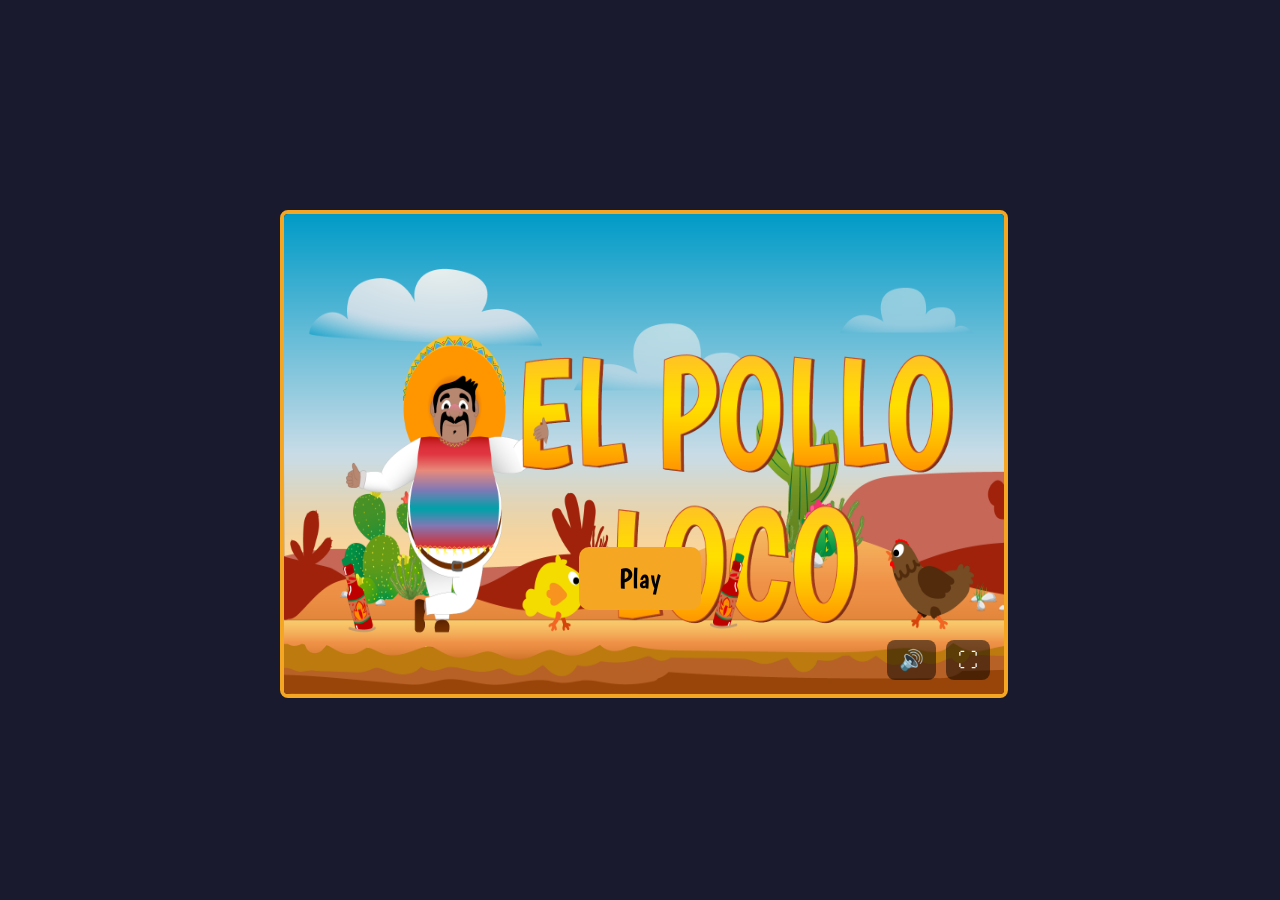
==== index.html @ 11fd4aa0 "feat: add screens, status bars, fullscreen and mobile controls" ====
<!doctype html>
<html lang="de">
    <head>
        <meta charset="UTF-8" />
        <meta name="viewport" content="width=device-width, initial-scale=1.0" />
        <title>El Pollo Loco</title>
        <link rel="icon" href="./assets/icons/Huhn.svg" />
        <link rel="stylesheet" href="css/style.css" />
        <script type="module" src="js/game.js" defer></script>
    </head>
    <body>
        <div id="game-container">
            <canvas id="canvas"></canvas>
            <div id="start-screen">
                <button id="start-button">Play</button>
            </div>
            <div id="ui-buttons">
                <button id="mute-button">🔊</button>
                <button id="fullscreen-button">⛶</button>
            </div>
            <div id="mobile-controls">
                <button id="btn-left">◀</button>
                <button id="btn-jump">▲</button>
                <button id="btn-right">▶</button>
                <button id="btn-throw">🍶</button>
            </div>

            <div id="rotate-screen">
                <p>🔄 Please rotate your device to play!</p>
            </div>
        </div>
    </body>
</html>
---- css/style.css ----
@font-face {
    font-family: "Boogaloo";
    src: url("../assets/fonts/Boogaloo-Regular.ttf") format("truetype");
    font-weight: normal;
    font-style: normal;
}
* {
    margin: 0;
    padding: 0;
    box-sizing: border-box;
    scroll-behavior: smooth;
    text-decoration: none;
    position: relative;
    list-style: none;
    font-size: inherit;
    color: inherit;
    font-family: inherit;
    background: initial;
    border: initial;
}

body {
    background-color: #1a1a2e;
    display: flex;
    justify-content: center;
    align-items: center;
    height: 100vh;
}

canvas {
    border: 4px solid #f5a623;
    border-radius: 8px;
}
#start-screen {
    position: absolute;
    top: 0;
    left: 0;
    width: 100%;
    height: 100%;
    display: flex;
    justify-content: center;
    align-items: flex-end;
    padding-bottom: 80px;
}

#start-button {
    padding: 15px 40px;
    font-family: "Boogaloo", sans-serif;
    font-size: 28px;
    background-color: #f5a623;
    border-radius: 10px;
    cursor: pointer;
}
#game-container {
    position: relative;
    width: 720px;
    height: 480px;
}

#start-screen {
    position: absolute;
    top: 0;
    left: 0;
    width: 100%;
    height: 100%;
    display: flex;
    justify-content: center;
    align-items: flex-end;
    padding-bottom: 80px;
}

#ui-buttons {
    position: absolute;
    bottom: 10px;
    right: 10px;
    display: flex;
    gap: 10px;
}

#mute-button,
#fullscreen-button {
    padding: 8px 12px;
    font-size: 20px;
    cursor: pointer;
    background-color: rgba(0, 0, 0, 0.5);
    color: white;
    border-radius: 8px;
}
#game-container:-webkit-full-screen {
    width: 100vw;
    height: 100vh;
    display: flex;
    justify-content: center;
    align-items: center;
    background-color: black;
}

#game-container:fullscreen {
    width: 100vw;
    height: 100vh;
    display: flex;
    justify-content: center;
    align-items: center;
    background-color: black;
}
#game-container:fullscreen canvas,
#game-container:-webkit-full-screen canvas {
    width: 100vw;
    height: 100vh;
    object-fit: fill;
}
#mobile-controls {
    display: none;
    position: absolute;
    bottom: 20px;
    width: 100%;
    justify-content: space-between;
    padding: 0 20px;
}

#rotate-screen {
    display: none;
    position: fixed;
    top: 0;
    left: 0;
    width: 100%;
    height: 100%;
    background-color: black;
    color: white;
    justify-content: center;
    align-items: center;
    font-size: 28px;
    z-index: 999;
}

@media (max-width: 768px) and (orientation: landscape) {
    #mobile-controls {
        display: flex;
    }
}

@media (max-width: 768px) and (orientation: portrait) {
    #rotate-screen {
        display: flex;
    }
}

#mobile-controls button {
    padding: 15px 25px;
    font-size: 24px;
    cursor: pointer;
    background-color: rgba(255, 255, 255, 0.3);
    border-radius: 50%;
    -webkit-user-select: none;
    user-select: none;
}
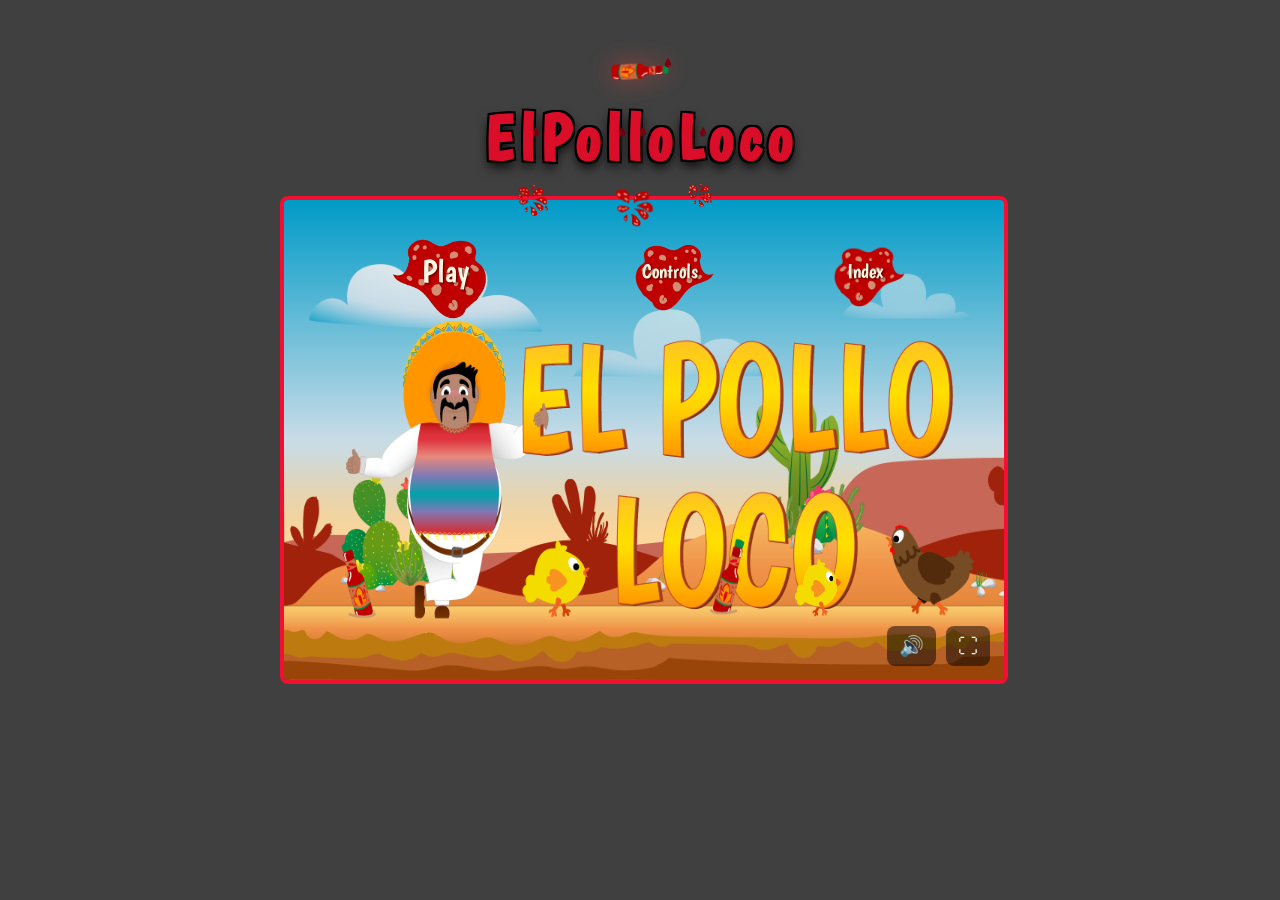
==== commit 642b5f35: "feat: add start screen design, splash buttons, title styling and animated chicken" ====
--- a/index.html
+++ b/index.html
@@ -9,10 +9,69 @@
         <script type="module" src="js/game.js" defer></script>
     </head>
     <body>
+        <header class="game-header">
+            <div class="salsa-container">
+                <img
+                    src="./assets/img/6_salsa_bottle/bottle_rotation/2_bottle_rotation.png"
+                    class="salza-bottle-icon"
+                    alt="Salsa-Bottle"
+                />
+                <img
+                    src="assets/icons/blood-drop.png"
+                    class="blood-icon bottle-drop"
+                />
+            </div>
+
+            <h1 id="game-title">
+                E<span class="drip"
+                    >l<img src="assets/icons/blood-drop.png" class="blood-icon"
+                /></span>
+                Po<span class="drip"
+                    >l<img src="assets/icons/blood-drop.png" class="blood-icon"
+                /></span>
+                <span class="drip"
+                    >l<img
+                        src="assets/icons/blood-drop.png"
+                        class="blood-icon" /></span
+                >o
+                <span class="drip"
+                    >L<img
+                        src="assets/icons/blood-drop.png"
+                        class="blood-icon" /></span
+                >oco
+            </h1>
+        </header>
+
         <div id="game-container">
             <canvas id="canvas"></canvas>
+            <img
+                src="assets/img/6_salsa_bottle/bottle_rotation/bottle_splash/3_bottle_splash.png"
+                class="canvas-splash splash-1"
+            />
+            <img
+                src="assets/img/6_salsa_bottle/bottle_rotation/bottle_splash/2_bottle_splash.png"
+                class="canvas-splash splash-2"
+            />
+            <img
+                src="assets/img/6_salsa_bottle/bottle_rotation/bottle_splash/4_bottle_splash.png"
+                class="canvas-splash splash-3"
+            />
             <div id="start-screen">
-                <button id="start-button">Play</button>
+                <button id="start-button" class="splash-button splash-play">
+                    Play
+                </button>
+                <button
+                    id="controls-button"
+                    class="splash-button splash-secondary"
+                >
+                    <span class="btn-text">Controls</span>
+                </button>
+                <button
+                    id="imprint-button"
+                    class="splash-button splash-secondary"
+                >
+                    <span class="btn-text">Index</span>
+                </button>
             </div>
             <div id="ui-buttons">
                 <button id="mute-button">🔊</button>
--- a/css/style.css
+++ b/css/style.css
@@ -20,53 +20,249 @@
 }
 
 body {
-    background-color: #1a1a2e;
-    display: flex;
-    justify-content: center;
+    background-image:
+        linear-gradient(rgba(0, 0, 0, 0.75), rgba(0, 0, 0, 0.75)),
+        url("../assets/backgrounds/mariachi_BG.jpg");
+    background-size: cover;
+    background-position: center;
+    background-repeat: no-repeat;
+    display: flex;
+    flex-direction: column;
+    justify-content: flex-start;
     align-items: center;
     height: 100vh;
+    padding-top: 20px;
+    overflow: hidden;
 }
 
 canvas {
-    border: 4px solid #f5a623;
+    border: 4px solid #f30f31;
     border-radius: 8px;
 }
 #start-screen {
     position: absolute;
-    top: 0;
+    top: 15px;
     left: 0;
     width: 100%;
-    height: 100%;
-    display: flex;
-    justify-content: center;
-    align-items: flex-end;
-    padding-bottom: 80px;
-}
-
-#start-button {
-    padding: 15px 40px;
+    display: flex;
+    flex-direction: row;
+    align-items: flex-start;
+    justify-content: center;
+    gap: 20px;
+}
+
+.game-header {
+    display: flex;
+    flex-direction: column;
+    align-items: center;
+    width: 100%;
+    margin-bottom: 20px;
+}
+
+.salsa-container {
+    width: 80px;
+    height: 80px;
+    top: 10px;
+    display: flex;
+    justify-content: center;
+}
+
+.salza-bottle-icon {
+    width: 100%;
+    height: auto;
+    filter: drop-shadow(0 0 12px rgba(239, 68, 68, 0.5));
+    transform: rotate(-3deg);
+    animation: bottle-float 4s ease-in-out infinite alternate;
+}
+
+@keyframes bottle-float {
+    0% {
+        transform: rotate(-12deg) translateY(0px);
+    }
+    100% {
+        transform: rotate(-2deg) translateY(-10px);
+    }
+}
+
+#game-title {
     font-family: "Boogaloo", sans-serif;
-    font-size: 28px;
-    background-color: #f5a623;
-    border-radius: 10px;
-    cursor: pointer;
-}
+    font-size: 4rem;
+    color: #e80f2cf1;
+    letter-spacing: 6px;
+    margin: 0;
+    display: flex;
+    align-items: flex-start;
+    justify-content: center;
+    z-index: 10;
+    text-shadow:
+        -2px -2px 0 #000,
+        2px -2px 0 #000,
+        -2px 2px 0 #000,
+        2px 2px 0 #000,
+        0px 6px 12px rgba(0, 0, 0, 0.9);
+}
+
+.blood-icon {
+    position: absolute;
+    left: 85%;
+    transform: translateX(-50%);
+    top: 35%;
+    width: 10px;
+    height: auto;
+    pointer-events: none;
+    animation: dripFall 2s infinite ease-in-out;
+}
+
+#game-title .drip:nth-child(1) .blood-icon {
+    animation-delay: 0.2s;
+    animation-duration: 2.8s;
+}
+#game-title .drip:nth-child(2) .blood-icon {
+    animation-delay: 0.9s;
+    animation-duration: 3.2s;
+}
+#game-title .drip:nth-child(3) .blood-icon {
+    animation-delay: 1.5s;
+    animation-duration: 3s;
+}
+#game-title .drip:nth-child(4) .blood-icon {
+    animation-delay: 0.5s;
+    animation-duration: 3.5s;
+}
+
+@keyframes dripFall {
+    0% {
+        top: 60%;
+        opacity: 0;
+        transform: translateX(-50%) scaleY(1);
+    }
+    10% {
+        opacity: 1;
+    }
+    70% {
+        top: 115%;
+        opacity: 0.9;
+        transform: translateX(-50%) scaleY(1.4);
+    }
+    100% {
+        top: 135%;
+        opacity: 0;
+        transform: translateX(-50%) scaleY(0.8);
+    }
+}
+
+@media (max-width: 600px) {
+    #game-title {
+        font-size: 32px;
+    }
+    .blood-icon {
+        width: 6px;
+    }
+}
+
 #game-container {
     position: relative;
     width: 720px;
     height: 480px;
 }
+.canvas-splash {
+    position: absolute;
+    top: -15px;
+    z-index: 100;
+    pointer-events: none;
+}
+
+.splash-1 {
+    left: 32%;
+    width: 48px;
+}
+
+.splash-2 {
+    left: 45%;
+    width: 64px;
+}
+
+.splash-3 {
+    left: 56%;
+    width: 36px;
+}
 
 #start-screen {
-    position: absolute;
-    top: 0;
-    left: 0;
-    width: 100%;
-    height: 100%;
-    display: flex;
-    justify-content: center;
-    align-items: flex-end;
-    padding-bottom: 80px;
+    display: flex;
+    flex-direction: row;
+    align-items: center;
+    justify-content: center;
+    gap: 20px;
+}
+
+.splash-button {
+    border: none;
+    background-size: contain;
+    background-repeat: no-repeat;
+    background-position: center;
+    background-color: transparent;
+    font-family: "Boogaloo", sans-serif;
+    color: #fff5e0;
+    cursor: pointer;
+    text-shadow: 1px 1px 2px rgba(0, 0, 0, 0.6);
+    transition:
+        background-image 0.2s,
+        transform 0.2s;
+}
+
+#start-button {
+    background-image: url("../assets/img/6_salsa_bottle/bottle_rotation/bottle_splash/1_bottle_splash.png");
+    width: 220px;
+    height: 120px;
+    font-size: 32px;
+    animation: pulse 1.5s ease-in-out infinite;
+}
+#start-button:hover {
+    background-image: url("../assets/img/6_salsa_bottle/bottle_rotation/bottle_splash/4_bottle_splash.png");
+}
+
+#controls-button {
+    background-image: url("../assets/img/6_salsa_bottle/bottle_rotation/bottle_splash/1_bottle_splash.png");
+    width: 190px;
+    height: 100px;
+    font-size: 20px;
+    transform: scaleX(-1);
+}
+
+#controls-button .btn-text {
+    display: inline-block;
+    transform: scaleX(-1);
+}
+#controls-button:hover {
+    background-image: url("../assets/img/6_salsa_bottle/bottle_rotation/bottle_splash/2_bottle_splash.png");
+    transform: scaleX(-1) scale(1.05);
+}
+
+#imprint-button {
+    background-image: url("../assets/img/6_salsa_bottle/bottle_rotation/bottle_splash/1_bottle_splash.png");
+    width: 160px;
+    height: 90px;
+    font-size: 20px;
+    transform: scaleX(-1);
+}
+
+#imprint-button .btn-text {
+    display: inline-block;
+    transform: scaleX(-1);
+}
+#imprint-button:hover {
+    background-image: url("../assets/img/6_salsa_bottle/bottle_rotation/bottle_splash/3_bottle_splash.png");
+    transform: scaleX(-1) scale(1.05);
+}
+
+@keyframes pulse {
+    0%,
+    100% {
+        transform: scale(1);
+    }
+    50% {
+        transform: scale(1.08);
+    }
 }
 
 #ui-buttons {
@@ -86,6 +282,7 @@
     color: white;
     border-radius: 8px;
 }
+
 #game-container:-webkit-full-screen {
     width: 100vw;
     height: 100vh;
@@ -103,12 +300,14 @@
     align-items: center;
     background-color: black;
 }
+
 #game-container:fullscreen canvas,
 #game-container:-webkit-full-screen canvas {
     width: 100vw;
     height: 100vh;
     object-fit: fill;
 }
+
 #mobile-controls {
     display: none;
     position: absolute;
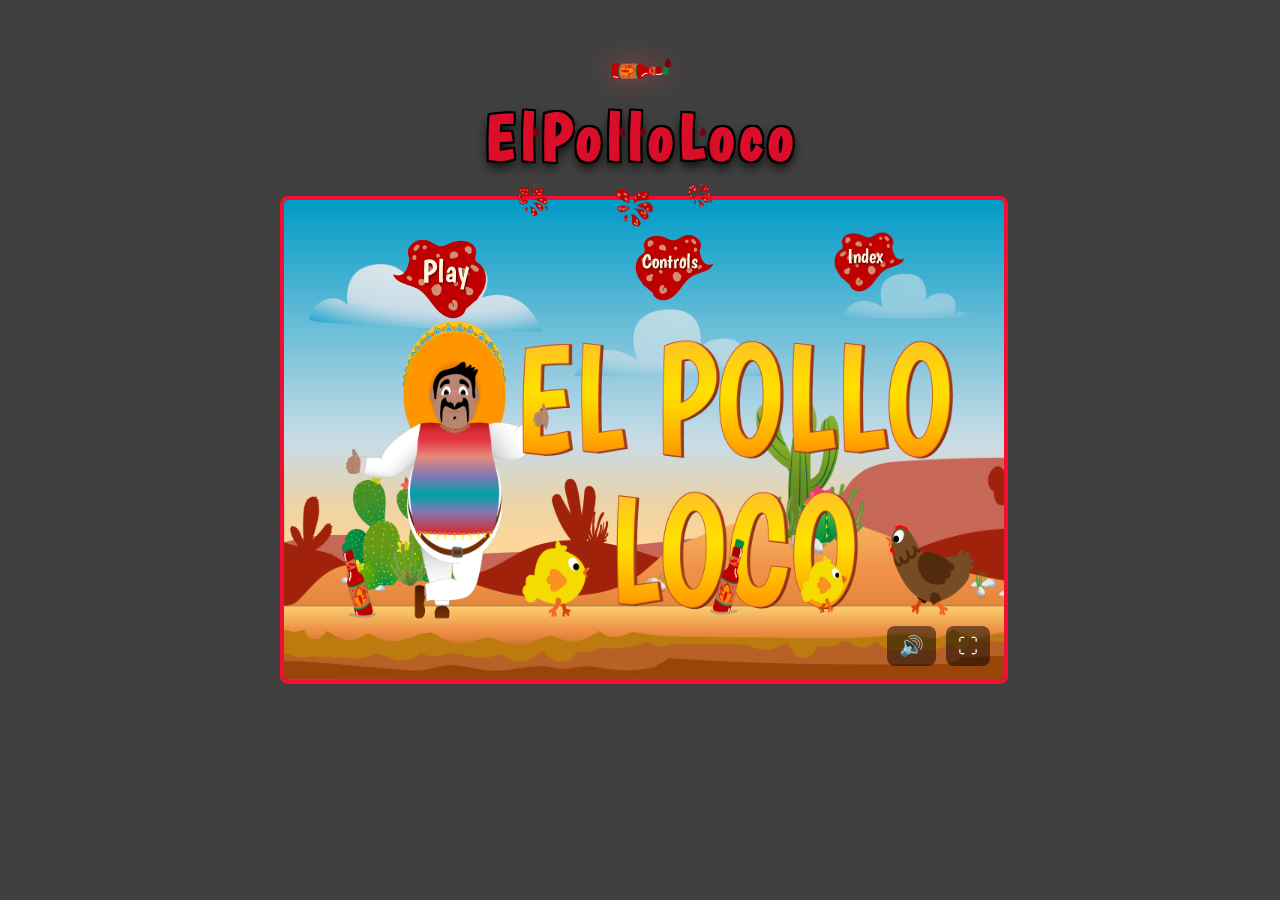
==== commit 81c94c64: "refactor: split CSS into fonts, reset, mobile and style files with regions" ====
--- a/index.html
+++ b/index.html
@@ -5,85 +5,115 @@
         <meta name="viewport" content="width=device-width, initial-scale=1.0" />
         <title>El Pollo Loco</title>
         <link rel="icon" href="./assets/icons/Huhn.svg" />
-        <link rel="stylesheet" href="css/style.css" />
+        <link rel="stylesheet" href="css/reset.css" />
+<link rel="stylesheet" href="css/fonts.css" />
+<link rel="stylesheet" href="css/style.css" />
+<link rel="stylesheet" href="css/mobile.css" />
         <script type="module" src="js/game.js" defer></script>
     </head>
     <body>
+        <!-- Header mit Titel und Salsa-Dekoration -->
         <header class="game-header">
             <div class="salsa-container">
                 <img
                     src="./assets/img/6_salsa_bottle/bottle_rotation/2_bottle_rotation.png"
                     class="salza-bottle-icon"
-                    alt="Salsa-Bottle"
+                    alt="Salsa Flasche"
                 />
                 <img
                     src="assets/icons/blood-drop.png"
                     class="blood-icon bottle-drop"
+                    alt=""
                 />
             </div>
-
             <h1 id="game-title">
                 E<span class="drip"
-                    >l<img src="assets/icons/blood-drop.png" class="blood-icon"
+                    >l<img
+                        src="assets/icons/blood-drop.png"
+                        class="blood-icon"
+                        alt=""
                 /></span>
                 Po<span class="drip"
-                    >l<img src="assets/icons/blood-drop.png" class="blood-icon"
-                /></span>
-                <span class="drip"
                     >l<img
                         src="assets/icons/blood-drop.png"
-                        class="blood-icon" /></span
+                        class="blood-icon"
+                        alt="" /></span
+                ><span class="drip"
+                    >l<img
+                        src="assets/icons/blood-drop.png"
+                        class="blood-icon"
+                        alt="" /></span
                 >o
                 <span class="drip"
                     >L<img
                         src="assets/icons/blood-drop.png"
-                        class="blood-icon" /></span
+                        class="blood-icon"
+                        alt="" /></span
                 >oco
             </h1>
         </header>
 
+        <!-- Spielbereich -->
         <div id="game-container">
             <canvas id="canvas"></canvas>
+
+            <!-- Salsa Splash Dekorationen am Canvas-Rand -->
             <img
                 src="assets/img/6_salsa_bottle/bottle_rotation/bottle_splash/3_bottle_splash.png"
                 class="canvas-splash splash-1"
+                alt=""
             />
             <img
                 src="assets/img/6_salsa_bottle/bottle_rotation/bottle_splash/2_bottle_splash.png"
                 class="canvas-splash splash-2"
+                alt=""
             />
             <img
                 src="assets/img/6_salsa_bottle/bottle_rotation/bottle_splash/4_bottle_splash.png"
                 class="canvas-splash splash-3"
+                alt=""
             />
+
+            <!-- Startscreen Buttons -->
             <div id="start-screen">
-                <button id="start-button" class="splash-button splash-play">
+                <button
+                    id="start-button"
+                    class="splash-button"
+                    aria-label="Spiel starten"
+                >
                     Play
                 </button>
                 <button
                     id="controls-button"
-                    class="splash-button splash-secondary"
+                    class="splash-button"
+                    aria-label="Steuerung anzeigen"
                 >
                     <span class="btn-text">Controls</span>
                 </button>
                 <button
                     id="imprint-button"
-                    class="splash-button splash-secondary"
+                    class="splash-button"
+                    aria-label="Impressum anzeigen"
                 >
                     <span class="btn-text">Index</span>
                 </button>
             </div>
+
+            <!-- UI Buttons -->
             <div id="ui-buttons">
-                <button id="mute-button">🔊</button>
-                <button id="fullscreen-button">⛶</button>
-            </div>
-            <div id="mobile-controls">
-                <button id="btn-left">◀</button>
-                <button id="btn-jump">▲</button>
-                <button id="btn-right">▶</button>
-                <button id="btn-throw">🍶</button>
+                <button id="mute-button" aria-label="Sound ein/aus">🔊</button>
+                <button id="fullscreen-button" aria-label="Vollbild">⛶</button>
             </div>
 
+            <!-- Mobile Steuerung -->
+            <div id="mobile-controls">
+                <button id="btn-left" aria-label="Links">◀</button>
+                <button id="btn-jump" aria-label="Springen">▲</button>
+                <button id="btn-right" aria-label="Rechts">▶</button>
+                <button id="btn-throw" aria-label="Werfen">🍶</button>
+            </div>
+
+            <!-- Rotationshinweis für Mobile -->
             <div id="rotate-screen">
                 <p>🔄 Please rotate your device to play!</p>
             </div>
--- a/css/fonts.css
+++ b/css/fonts.css
@@ -0,0 +1,6 @@
+@font-face {
+    font-family: "Boogaloo";
+    src: url("../assets/fonts/Boogaloo-Regular.ttf") format("truetype");
+    font-weight: normal;
+    font-style: normal;
+}
--- a/css/style.css
+++ b/css/style.css
@@ -1,24 +1,4 @@
-@font-face {
-    font-family: "Boogaloo";
-    src: url("../assets/fonts/Boogaloo-Regular.ttf") format("truetype");
-    font-weight: normal;
-    font-style: normal;
-}
-* {
-    margin: 0;
-    padding: 0;
-    box-sizing: border-box;
-    scroll-behavior: smooth;
-    text-decoration: none;
-    position: relative;
-    list-style: none;
-    font-size: inherit;
-    color: inherit;
-    font-family: inherit;
-    background: initial;
-    border: initial;
-}
-
+/* #region Base Layout */
 body {
     background-image:
         linear-gradient(rgba(0, 0, 0, 0.75), rgba(0, 0, 0, 0.75)),
@@ -39,18 +19,9 @@
     border: 4px solid #f30f31;
     border-radius: 8px;
 }
-#start-screen {
-    position: absolute;
-    top: 15px;
-    left: 0;
-    width: 100%;
-    display: flex;
-    flex-direction: row;
-    align-items: flex-start;
-    justify-content: center;
-    gap: 20px;
-}
-
+/* #endregion */
+
+/* #region Header & Title */
 .game-header {
     display: flex;
     flex-direction: column;
@@ -71,17 +42,7 @@
     width: 100%;
     height: auto;
     filter: drop-shadow(0 0 12px rgba(239, 68, 68, 0.5));
-    transform: rotate(-3deg);
     animation: bottle-float 4s ease-in-out infinite alternate;
-}
-
-@keyframes bottle-float {
-    0% {
-        transform: rotate(-12deg) translateY(0px);
-    }
-    100% {
-        transform: rotate(-2deg) translateY(-10px);
-    }
 }
 
 #game-title {
@@ -101,7 +62,9 @@
         2px 2px 0 #000,
         0px 6px 12px rgba(0, 0, 0, 0.9);
 }
-
+/* #endregion */
+
+/* #region Blood Drop Animation */
 .blood-icon {
     position: absolute;
     left: 85%;
@@ -151,20 +114,23 @@
     }
 }
 
-@media (max-width: 600px) {
-    #game-title {
-        font-size: 32px;
-    }
-    .blood-icon {
-        width: 6px;
-    }
-}
-
+@keyframes bottle-float {
+    0% {
+        transform: rotate(-12deg) translateY(0px);
+    }
+    100% {
+        transform: rotate(-2deg) translateY(-10px);
+    }
+}
+/* #endregion */
+
+/* #region Game Container & Canvas Splashes */
 #game-container {
     position: relative;
     width: 720px;
     height: 480px;
 }
+
 .canvas-splash {
     position: absolute;
     top: -15px;
@@ -176,21 +142,25 @@
     left: 32%;
     width: 48px;
 }
-
 .splash-2 {
     left: 45%;
     width: 64px;
 }
-
 .splash-3 {
     left: 56%;
     width: 36px;
 }
-
+/* #endregion */
+
+/* #region Start Screen & Buttons */
 #start-screen {
+    position: absolute;
+    top: 15px;
+    left: 0;
+    width: 100%;
     display: flex;
     flex-direction: row;
-    align-items: center;
+    align-items: flex-start;
     justify-content: center;
     gap: 20px;
 }
@@ -217,6 +187,7 @@
     font-size: 32px;
     animation: pulse 1.5s ease-in-out infinite;
 }
+
 #start-button:hover {
     background-image: url("../assets/img/6_salsa_bottle/bottle_rotation/bottle_splash/4_bottle_splash.png");
 }
@@ -233,6 +204,7 @@
     display: inline-block;
     transform: scaleX(-1);
 }
+
 #controls-button:hover {
     background-image: url("../assets/img/6_salsa_bottle/bottle_rotation/bottle_splash/2_bottle_splash.png");
     transform: scaleX(-1) scale(1.05);
@@ -250,6 +222,7 @@
     display: inline-block;
     transform: scaleX(-1);
 }
+
 #imprint-button:hover {
     background-image: url("../assets/img/6_salsa_bottle/bottle_rotation/bottle_splash/3_bottle_splash.png");
     transform: scaleX(-1) scale(1.05);
@@ -264,7 +237,9 @@
         transform: scale(1.08);
     }
 }
-
+/* #endregion */
+
+/* #region UI Buttons */
 #ui-buttons {
     position: absolute;
     bottom: 10px;
@@ -282,16 +257,10 @@
     color: white;
     border-radius: 8px;
 }
-
-#game-container:-webkit-full-screen {
-    width: 100vw;
-    height: 100vh;
-    display: flex;
-    justify-content: center;
-    align-items: center;
-    background-color: black;
-}
-
+/* #endregion */
+
+/* #region Fullscreen */
+#game-container:-webkit-full-screen,
 #game-container:fullscreen {
     width: 100vw;
     height: 100vh;
@@ -307,7 +276,9 @@
     height: 100vh;
     object-fit: fill;
 }
-
+/* #endregion */
+
+/* #region Mobile Controls */
 #mobile-controls {
     display: none;
     position: absolute;
@@ -315,33 +286,6 @@
     width: 100%;
     justify-content: space-between;
     padding: 0 20px;
-}
-
-#rotate-screen {
-    display: none;
-    position: fixed;
-    top: 0;
-    left: 0;
-    width: 100%;
-    height: 100%;
-    background-color: black;
-    color: white;
-    justify-content: center;
-    align-items: center;
-    font-size: 28px;
-    z-index: 999;
-}
-
-@media (max-width: 768px) and (orientation: landscape) {
-    #mobile-controls {
-        display: flex;
-    }
-}
-
-@media (max-width: 768px) and (orientation: portrait) {
-    #rotate-screen {
-        display: flex;
-    }
 }
 
 #mobile-controls button {
@@ -353,3 +297,19 @@
     -webkit-user-select: none;
     user-select: none;
 }
+
+#rotate-screen {
+    display: none;
+    position: fixed;
+    top: 0;
+    left: 0;
+    width: 100%;
+    height: 100%;
+    background-color: black;
+    color: white;
+    justify-content: center;
+    align-items: center;
+    font-size: 28px;
+    z-index: 999;
+}
+/* #endregion */
--- a/css/mobile.css
+++ b/css/mobile.css
@@ -0,0 +1,23 @@
+/* #region Mobile Controls */
+@media (max-width: 768px) and (orientation: landscape) {
+    #mobile-controls {
+        display: flex;
+    }
+}
+@media (max-width: 768px) and (orientation: portrait) {
+    #rotate-screen {
+        display: flex;
+    }
+}
+/* #endregion */
+
+/* #region Responsive Typography */
+@media (max-width: 600px) {
+    #game-title {
+        font-size: 32px;
+    }
+    .blood-icon {
+        width: 6px;
+    }
+}
+/* #endregion */
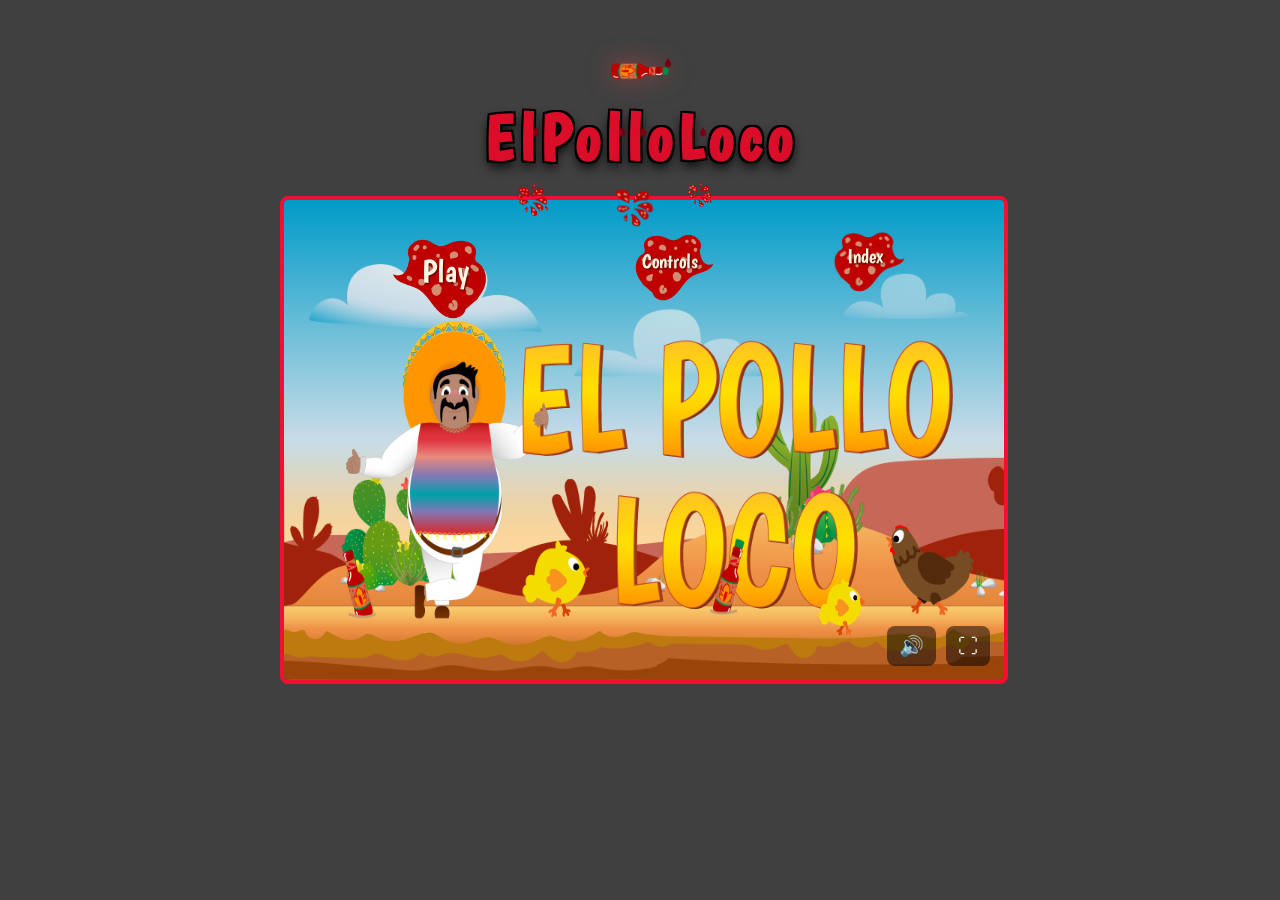
==== commit 4ed5132c: "Refactoring: IntervalHub integriert & UI-Buttons fixiert" ====
--- a/index.html
+++ b/index.html
@@ -6,13 +6,12 @@
         <title>El Pollo Loco</title>
         <link rel="icon" href="./assets/icons/Huhn.svg" />
         <link rel="stylesheet" href="css/reset.css" />
-<link rel="stylesheet" href="css/fonts.css" />
-<link rel="stylesheet" href="css/style.css" />
-<link rel="stylesheet" href="css/mobile.css" />
+        <link rel="stylesheet" href="css/fonts.css" />
+        <link rel="stylesheet" href="css/style.css" />
+        <link rel="stylesheet" href="css/mobile.css" />
         <script type="module" src="js/game.js" defer></script>
     </head>
     <body>
-        <!-- Header mit Titel und Salsa-Dekoration -->
         <header class="game-header">
             <div class="salsa-container">
                 <img
@@ -53,11 +52,8 @@
             </h1>
         </header>
 
-        <!-- Spielbereich -->
         <div id="game-container">
             <canvas id="canvas"></canvas>
-
-            <!-- Salsa Splash Dekorationen am Canvas-Rand -->
             <img
                 src="assets/img/6_salsa_bottle/bottle_rotation/bottle_splash/3_bottle_splash.png"
                 class="canvas-splash splash-1"
@@ -74,7 +70,6 @@
                 alt=""
             />
 
-            <!-- Startscreen Buttons -->
             <div id="start-screen">
                 <button
                     id="start-button"
@@ -99,21 +94,45 @@
                 </button>
             </div>
 
-            <!-- UI Buttons -->
+            <div
+                id="game-ui"
+                style="
+                    display: none;
+                    position: absolute;
+                    top: 10px;
+                    right: 10px;
+                    gap: 10px;
+                    z-index: 100;
+                "
+            >
+                <button
+                    id="restart-button"
+                    class="splash-button"
+                    aria-label="Neustart"
+                >
+                    🔄 Restart
+                </button>
+                <button
+                    id="back-to-start-button"
+                    class="splash-button"
+                    aria-label="Zurück zum Start"
+                >
+                    🏠 Back to Start
+                </button>
+            </div>
+
             <div id="ui-buttons">
                 <button id="mute-button" aria-label="Sound ein/aus">🔊</button>
                 <button id="fullscreen-button" aria-label="Vollbild">⛶</button>
             </div>
 
-            <!-- Mobile Steuerung -->
             <div id="mobile-controls">
                 <button id="btn-left" aria-label="Links">◀</button>
                 <button id="btn-jump" aria-label="Springen">▲</button>
                 <button id="btn-right" aria-label="Rechts">▶</button>
                 <button id="btn-throw" aria-label="Werfen">🍶</button>
             </div>
-
-            <!-- Rotationshinweis für Mobile -->
+            
             <div id="rotate-screen">
                 <p>🔄 Please rotate your device to play!</p>
             </div>
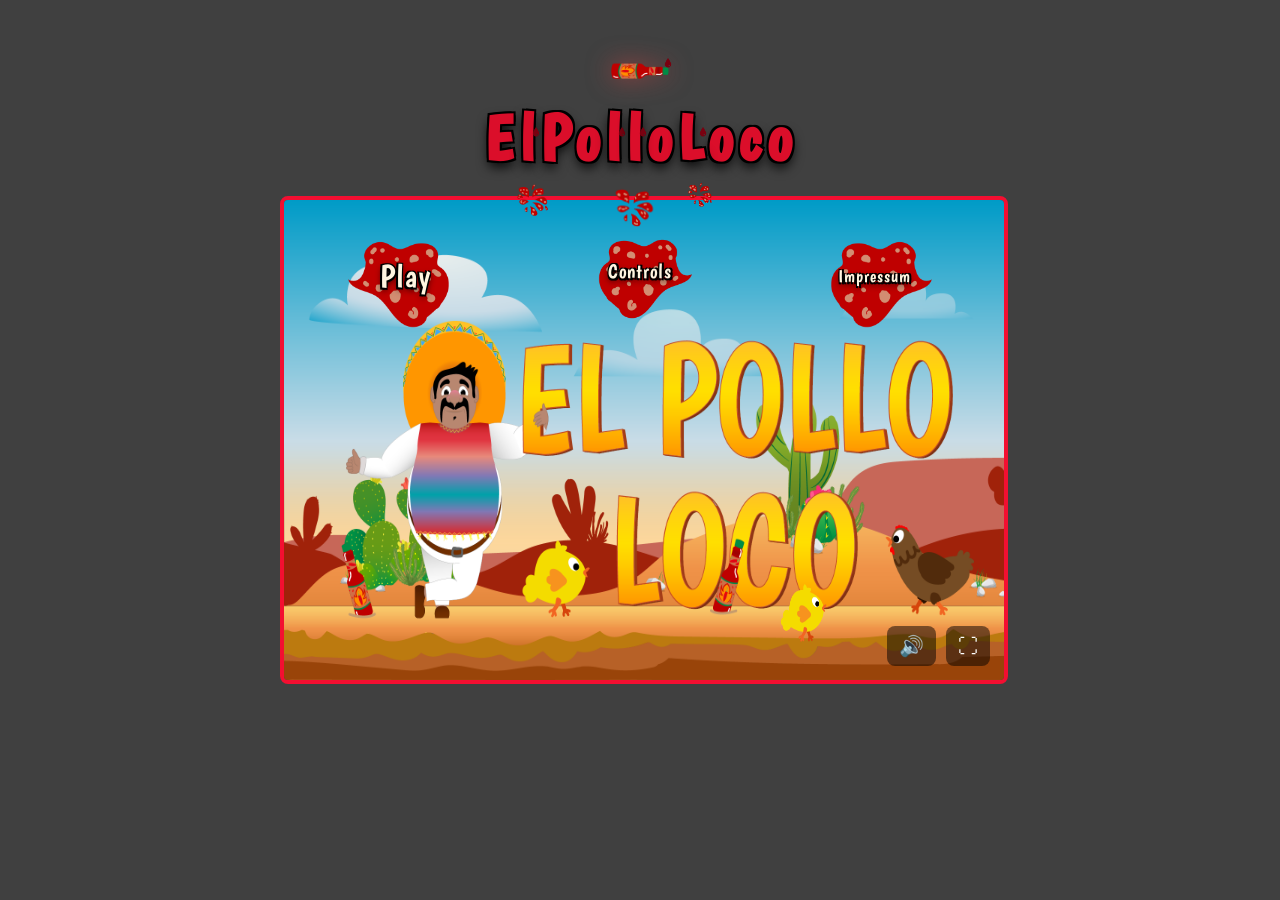
==== commit b74bb176: "feat: Impressum/impressum.html + Impressum.css" ====
--- a/index.html
+++ b/index.html
@@ -90,7 +90,7 @@
                     class="splash-button"
                     aria-label="Impressum anzeigen"
                 >
-                    <span class="btn-text">Index</span>
+                    <span class="btn-text">Impressum</span>
                 </button>
             </div>
 
@@ -132,7 +132,7 @@
                 <button id="btn-right" aria-label="Rechts">▶</button>
                 <button id="btn-throw" aria-label="Werfen">🍶</button>
             </div>
-            
+
             <div id="rotate-screen">
                 <p>🔄 Please rotate your device to play!</p>
             </div>
--- a/css/style.css
+++ b/css/style.css
@@ -174,16 +174,21 @@
     font-family: "Boogaloo", sans-serif;
     color: #fff5e0;
     cursor: pointer;
-    text-shadow: 1px 1px 2px rgba(0, 0, 0, 0.6);
+    letter-spacing: 1px;
+    text-shadow:
+        -1.5px -1.5px 0 #000,
+        1.5px -1.5px 0 #000,
+        -1.5px 1.5px 0 #000,
+        1.5px 1.5px 0 #000,
+        0px 3px 6px rgba(0, 0, 0, 0.8);
     transition:
         background-image 0.2s,
         transform 0.2s;
 }
-
 #start-button {
     background-image: url("../assets/img/6_salsa_bottle/bottle_rotation/bottle_splash/1_bottle_splash.png");
-    width: 220px;
-    height: 120px;
+    width: 230px;
+    height: 130px;
     font-size: 32px;
     animation: pulse 1.5s ease-in-out infinite;
 }
@@ -194,8 +199,8 @@
 
 #controls-button {
     background-image: url("../assets/img/6_salsa_bottle/bottle_rotation/bottle_splash/1_bottle_splash.png");
-    width: 190px;
-    height: 100px;
+    width: 200px;
+    height: 120px;
     font-size: 20px;
     transform: scaleX(-1);
 }
@@ -212,9 +217,9 @@
 
 #imprint-button {
     background-image: url("../assets/img/6_salsa_bottle/bottle_rotation/bottle_splash/1_bottle_splash.png");
-    width: 160px;
-    height: 90px;
-    font-size: 20px;
+    width: 230px;
+    height: 130px;
+    font-size: 17px;
     transform: scaleX(-1);
 }
 
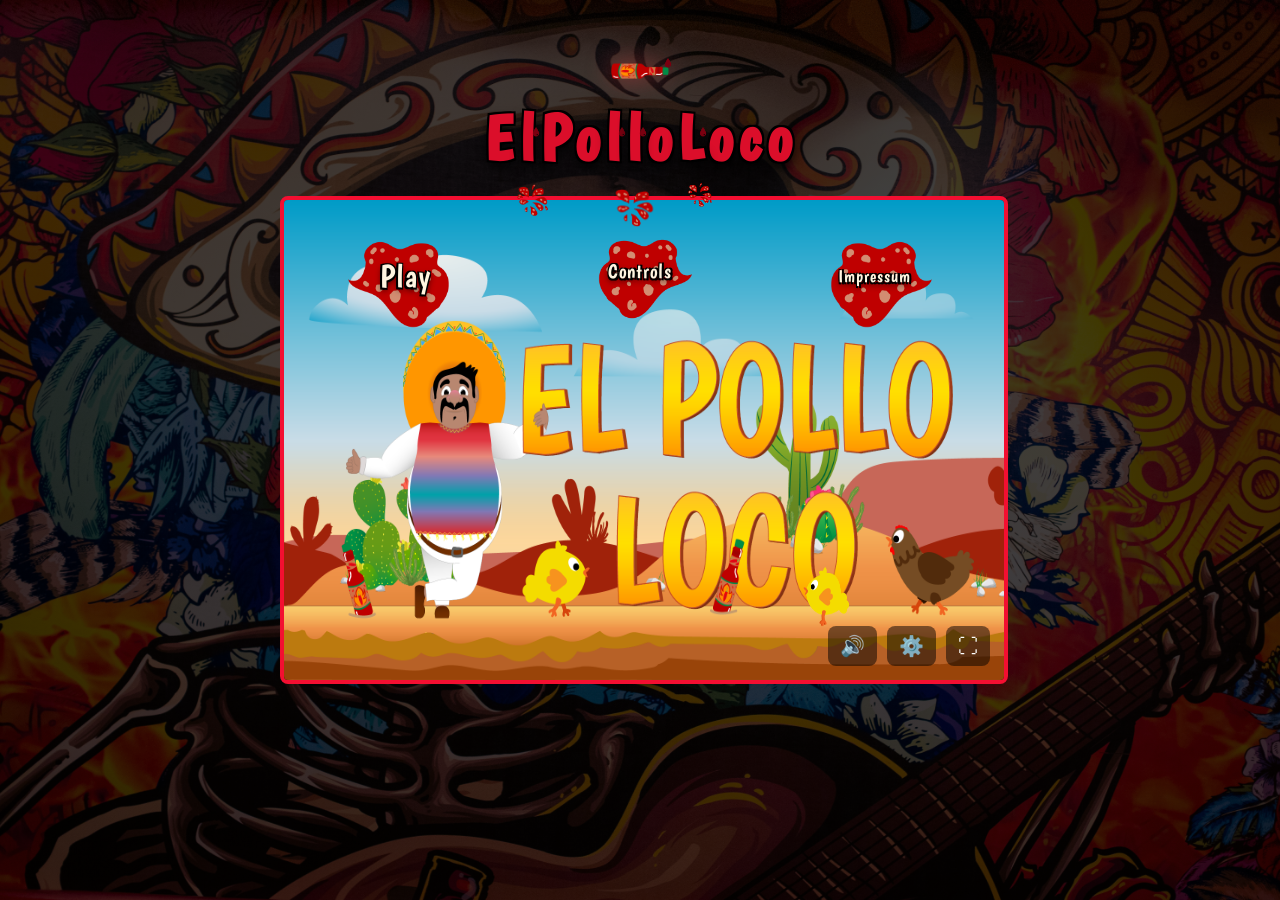
==== commit c6412982: "feat: add endboss hurt and death sounds, settings dialog with volume sliders - Add endboss hurt soun" ====
--- a/index.html
+++ b/index.html
@@ -123,6 +123,7 @@
 
             <div id="ui-buttons">
                 <button id="mute-button" aria-label="Sound ein/aus">🔊</button>
+                <button id="settings-button" aria-label="Lautstärke-Einstellungen">⚙️</button>
                 <button id="fullscreen-button" aria-label="Vollbild">⛶</button>
             </div>
 
--- a/css/style.css
+++ b/css/style.css
@@ -2,7 +2,7 @@
 body {
     background-image:
         linear-gradient(rgba(0, 0, 0, 0.75), rgba(0, 0, 0, 0.75)),
-        url("../assets/backgrounds/mariachi_BG.jpg");
+        url("../assets/img/backgrounds/Mariachi_BG.jpg");
     background-size: cover;
     background-position: center;
     background-repeat: no-repeat;
@@ -254,6 +254,7 @@
 }
 
 #mute-button,
+#settings-button,
 #fullscreen-button {
     padding: 8px 12px;
     font-size: 20px;
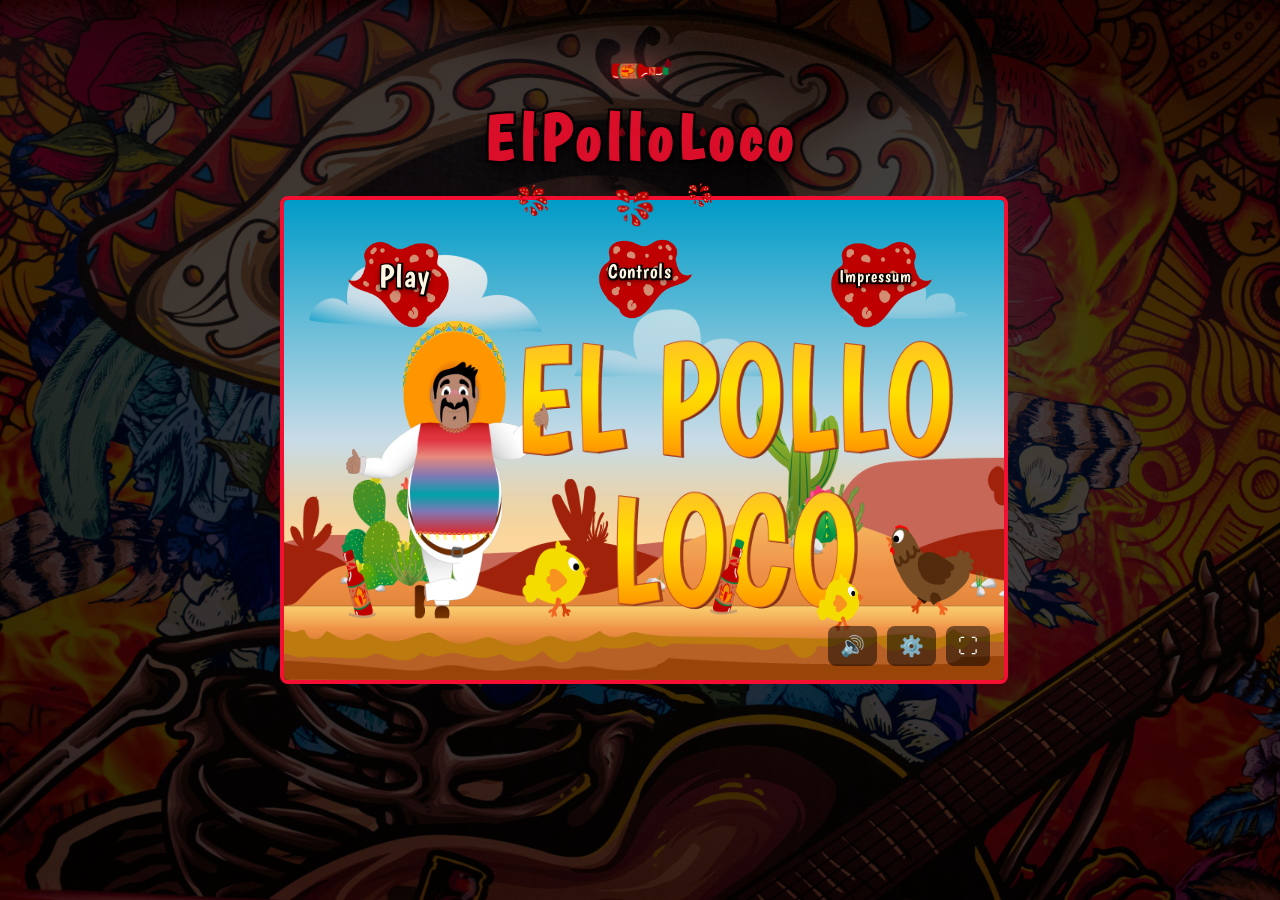
==== commit 058e79d3: "feat: implement game core, loading bar, rotating bottle mechanics, responsive layouts, and general b" ====
--- a/index.html
+++ b/index.html
@@ -2,7 +2,10 @@
 <html lang="de">
     <head>
         <meta charset="UTF-8" />
-        <meta name="viewport" content="width=device-width, initial-scale=1.0" />
+        <meta
+            name="viewport"
+            content="width=device-width, initial-scale=1.0, viewport-fit=cover"
+        />
         <title>El Pollo Loco</title>
         <link rel="icon" href="./assets/icons/Huhn.svg" />
         <link rel="stylesheet" href="css/reset.css" />
@@ -12,131 +15,169 @@
         <script type="module" src="js/game.js" defer></script>
     </head>
     <body>
-        <header class="game-header">
-            <div class="salsa-container">
+        <!-- ===== LOADING SCREEN ===== -->
+        <div id="loading-screen">
+            <div class="loading-inner">
+                <div class="loading-bottle-wrap">
+                    <img
+                        src="./assets/img/6_salsa_bottle/bottle_rotation/1_bottle_rotation.png"
+                        class="loading-bottle"
+                        id="loading-bottle"
+                        alt="Ladende Salsa Flasche"
+                    />
+                    <div class="loading-splash-ring"></div>
+                </div>
+                <h2 class="loading-title">El Pollo Loco</h2>
+                <p class="loading-sub">Cargando...</p>
+                <div class="loading-bar-wrap">
+                    <div class="loading-bar" id="loading-bar"></div>
+                </div>
+                <p class="loading-percent" id="loading-percent">0%</p>
+            </div>
+        </div>
+
+        <!-- ===== MAIN GAME ===== -->
+        <div id="game-wrapper" style="display: none">
+            <header class="game-header">
+                <div class="salsa-container">
+                    <img
+                        src="./assets/img/6_salsa_bottle/bottle_rotation/2_bottle_rotation.png"
+                        class="salza-bottle-icon"
+                        alt="Salsa Flasche"
+                    />
+                    <img
+                        src="assets/icons/blood-drop.png"
+                        class="blood-icon bottle-drop"
+                        alt=""
+                    />
+                </div>
+                <h1 id="game-title">
+                    E<span class="drip"
+                        >l<img
+                            src="assets/icons/blood-drop.png"
+                            class="blood-icon"
+                            alt=""
+                    /></span>
+                    Po<span class="drip"
+                        >l<img
+                            src="assets/icons/blood-drop.png"
+                            class="blood-icon"
+                            alt="" /></span
+                    ><span class="drip"
+                        >l<img
+                            src="assets/icons/blood-drop.png"
+                            class="blood-icon"
+                            alt="" /></span
+                    >o
+                    <span class="drip"
+                        >L<img
+                            src="assets/icons/blood-drop.png"
+                            class="blood-icon"
+                            alt="" /></span
+                    >oco
+                </h1>
+            </header>
+
+            <div id="game-container">
+                <canvas id="canvas"></canvas>
                 <img
-                    src="./assets/img/6_salsa_bottle/bottle_rotation/2_bottle_rotation.png"
-                    class="salza-bottle-icon"
-                    alt="Salsa Flasche"
+                    src="assets/img/6_salsa_bottle/bottle_rotation/bottle_splash/3_bottle_splash.png"
+                    class="canvas-splash splash-1"
+                    alt=""
                 />
                 <img
-                    src="assets/icons/blood-drop.png"
-                    class="blood-icon bottle-drop"
+                    src="assets/img/6_salsa_bottle/bottle_rotation/bottle_splash/2_bottle_splash.png"
+                    class="canvas-splash splash-2"
                     alt=""
                 />
+                <img
+                    src="assets/img/6_salsa_bottle/bottle_rotation/bottle_splash/4_bottle_splash.png"
+                    class="canvas-splash splash-3"
+                    alt=""
+                />
+
+                <div id="start-screen">
+                    <button
+                        id="start-button"
+                        class="splash-button"
+                        aria-label="Spiel starten"
+                    >
+                        Play
+                    </button>
+                    <button
+                        id="controls-button"
+                        class="splash-button"
+                        aria-label="Steuerung anzeigen"
+                    >
+                        <span class="btn-text">Controls</span>
+                    </button>
+                    <button
+                        id="imprint-button"
+                        class="splash-button"
+                        aria-label="Impressum anzeigen"
+                    >
+                        <span class="btn-text">Impressum</span>
+                    </button>
+                </div>
+
+                <div
+                    id="game-ui"
+                    style="
+                        display: none;
+                        position: absolute;
+                        top: 10px;
+                        right: 10px;
+                        gap: 10px;
+                        z-index: 100;
+                    "
+                >
+                    <button
+                        id="restart-button"
+                        class="splash-button"
+                        aria-label="Neustart"
+                    >
+                        🔄 Restart
+                    </button>
+                    <button
+                        id="back-to-start-button"
+                        class="splash-button"
+                        aria-label="Zurück zum Start"
+                    >
+                        🏠 Back to Start
+                    </button>
+                </div>
+
+                <div id="ui-buttons">
+                    <button id="mute-button" aria-label="Sound ein/aus">
+                        🔊
+                    </button>
+                    <button
+                        id="settings-button"
+                        aria-label="Lautstärke-Einstellungen"
+                    >
+                        ⚙️
+                    </button>
+                    <button id="fullscreen-button" aria-label="Vollbild">
+                        ⛶
+                    </button>
+                </div>
+
+                <div id="mobile-controls">
+                    <div class="controls-left">
+                        <button id="btn-left" aria-label="Links">◀</button>
+                        <button id="btn-jump" aria-label="Springen">▲</button>
+                    </div>
+                    <div class="controls-right">
+                        <button id="btn-right" aria-label="Rechts">▶</button>
+                        <button id="btn-throw" aria-label="Werfen">🍶</button>
+                    </div>
+                </div>
+
+                
             </div>
-            <h1 id="game-title">
-                E<span class="drip"
-                    >l<img
-                        src="assets/icons/blood-drop.png"
-                        class="blood-icon"
-                        alt=""
-                /></span>
-                Po<span class="drip"
-                    >l<img
-                        src="assets/icons/blood-drop.png"
-                        class="blood-icon"
-                        alt="" /></span
-                ><span class="drip"
-                    >l<img
-                        src="assets/icons/blood-drop.png"
-                        class="blood-icon"
-                        alt="" /></span
-                >o
-                <span class="drip"
-                    >L<img
-                        src="assets/icons/blood-drop.png"
-                        class="blood-icon"
-                        alt="" /></span
-                >oco
-            </h1>
-        </header>
-
-        <div id="game-container">
-            <canvas id="canvas"></canvas>
-            <img
-                src="assets/img/6_salsa_bottle/bottle_rotation/bottle_splash/3_bottle_splash.png"
-                class="canvas-splash splash-1"
-                alt=""
-            />
-            <img
-                src="assets/img/6_salsa_bottle/bottle_rotation/bottle_splash/2_bottle_splash.png"
-                class="canvas-splash splash-2"
-                alt=""
-            />
-            <img
-                src="assets/img/6_salsa_bottle/bottle_rotation/bottle_splash/4_bottle_splash.png"
-                class="canvas-splash splash-3"
-                alt=""
-            />
-
-            <div id="start-screen">
-                <button
-                    id="start-button"
-                    class="splash-button"
-                    aria-label="Spiel starten"
-                >
-                    Play
-                </button>
-                <button
-                    id="controls-button"
-                    class="splash-button"
-                    aria-label="Steuerung anzeigen"
-                >
-                    <span class="btn-text">Controls</span>
-                </button>
-                <button
-                    id="imprint-button"
-                    class="splash-button"
-                    aria-label="Impressum anzeigen"
-                >
-                    <span class="btn-text">Impressum</span>
-                </button>
-            </div>
-
-            <div
-                id="game-ui"
-                style="
-                    display: none;
-                    position: absolute;
-                    top: 10px;
-                    right: 10px;
-                    gap: 10px;
-                    z-index: 100;
-                "
-            >
-                <button
-                    id="restart-button"
-                    class="splash-button"
-                    aria-label="Neustart"
-                >
-                    🔄 Restart
-                </button>
-                <button
-                    id="back-to-start-button"
-                    class="splash-button"
-                    aria-label="Zurück zum Start"
-                >
-                    🏠 Back to Start
-                </button>
-            </div>
-
-            <div id="ui-buttons">
-                <button id="mute-button" aria-label="Sound ein/aus">🔊</button>
-                <button id="settings-button" aria-label="Lautstärke-Einstellungen">⚙️</button>
-                <button id="fullscreen-button" aria-label="Vollbild">⛶</button>
-            </div>
-
-            <div id="mobile-controls">
-                <button id="btn-left" aria-label="Links">◀</button>
-                <button id="btn-jump" aria-label="Springen">▲</button>
-                <button id="btn-right" aria-label="Rechts">▶</button>
-                <button id="btn-throw" aria-label="Werfen">🍶</button>
-            </div>
-
-            <div id="rotate-screen">
-                <p>🔄 Please rotate your device to play!</p>
-            </div>
+        </div>
+        <div id="rotate-screen">
+            <p>🔄 Please rotate your device to play!</p>
         </div>
     </body>
 </html>
--- a/css/style.css
+++ b/css/style.css
@@ -6,6 +6,11 @@
     background-size: cover;
     background-position: center;
     background-repeat: no-repeat;
+    height: 100vh;
+    overflow: hidden;
+}
+
+#game-wrapper {
     display: flex;
     flex-direction: column;
     justify-content: flex-start;
@@ -18,6 +23,116 @@
 canvas {
     border: 4px solid #f30f31;
     border-radius: 8px;
+}
+/* #endregion */
+
+/* #region Loading Screen */
+#loading-screen {
+    position: fixed;
+    inset: 0;
+    z-index: 9999;
+    background-color: #0a0a0a;
+    display: flex;
+    justify-content: center;
+    align-items: center;
+}
+
+.loading-inner {
+    display: flex;
+    flex-direction: column;
+    align-items: center;
+    gap: 14px;
+}
+
+.loading-bottle-wrap {
+    position: relative;
+    width: 120px;
+    height: 120px;
+    display: flex;
+    justify-content: center;
+    align-items: center;
+}
+
+.loading-bottle {
+    width: 90px;
+    height: auto;
+    animation: spin 1.2s linear infinite;
+    filter: drop-shadow(0 0 16px rgba(243, 15, 49, 0.6));
+    position: relative;
+    z-index: 2;
+}
+
+.loading-splash-ring {
+    position: absolute;
+    inset: 0;
+    border-radius: 50%;
+    border: 2px solid rgba(243, 15, 49, 0.4);
+    animation: ring-pulse 1.2s ease-out infinite;
+}
+
+.loading-title {
+    font-family: "Boogaloo", sans-serif;
+    font-size: 2.4rem;
+    color: #e80f2c;
+    letter-spacing: 4px;
+    margin: 0;
+    text-shadow:
+        -2px -2px 0 #000,
+        2px -2px 0 #000,
+        -2px 2px 0 #000,
+        2px 2px 0 #000;
+}
+
+.loading-sub {
+    font-family: "Boogaloo", sans-serif;
+    font-size: 1rem;
+    color: rgba(255, 245, 224, 0.6);
+    letter-spacing: 3px;
+    margin: 0;
+}
+
+.loading-bar-wrap {
+    width: 220px;
+    height: 6px;
+    background: rgba(255, 255, 255, 0.1);
+    border-radius: 999px;
+    overflow: hidden;
+}
+
+.loading-bar {
+    height: 100%;
+    width: 0%;
+    background: linear-gradient(90deg, #e80f2c, #ff6b35);
+    border-radius: 999px;
+    transition: width 0.1s ease;
+}
+
+.loading-percent {
+    font-family: "Boogaloo", sans-serif;
+    font-size: 0.85rem;
+    color: rgba(255, 245, 224, 0.4);
+    margin: 0;
+    letter-spacing: 1px;
+}
+
+@keyframes spin {
+    from {
+        transform: rotate(0deg);
+    }
+    to {
+        transform: rotate(360deg);
+    }
+}
+
+@keyframes ring-pulse {
+    0% {
+        transform: scale(0.8);
+        opacity: 0.8;
+    }
+    100% {
+        transform: scale(1.6);
+        opacity: 0;
+    }
 }
 /* #endregion */
 
@@ -129,40 +244,41 @@
     position: relative;
     width: 720px;
     height: 480px;
+    container-type: size;
 }
 
 .canvas-splash {
     position: absolute;
-    top: -15px;
+    top: -3.125cqh;
     z-index: 100;
     pointer-events: none;
 }
 
 .splash-1 {
     left: 32%;
-    width: 48px;
+    width: 6.67cqw;
 }
 .splash-2 {
     left: 45%;
-    width: 64px;
+    width: 8.89cqw;
 }
 .splash-3 {
     left: 56%;
-    width: 36px;
+    width: 5cqw;
 }
 /* #endregion */
 
 /* #region Start Screen & Buttons */
 #start-screen {
     position: absolute;
-    top: 15px;
+    top: 3.125cqh;
     left: 0;
     width: 100%;
     display: flex;
     flex-direction: row;
     align-items: flex-start;
     justify-content: center;
-    gap: 20px;
+    gap: 2.78cqw;
 }
 
 .splash-button {
@@ -185,31 +301,29 @@
         background-image 0.2s,
         transform 0.2s;
 }
+
 #start-button {
     background-image: url("../assets/img/6_salsa_bottle/bottle_rotation/bottle_splash/1_bottle_splash.png");
-    width: 230px;
-    height: 130px;
-    font-size: 32px;
+    width: 31.94cqw;
+    height: 27.08cqh;
+    font-size: 4.44cqw;
     animation: pulse 1.5s ease-in-out infinite;
 }
-
 #start-button:hover {
     background-image: url("../assets/img/6_salsa_bottle/bottle_rotation/bottle_splash/4_bottle_splash.png");
 }
 
 #controls-button {
     background-image: url("../assets/img/6_salsa_bottle/bottle_rotation/bottle_splash/1_bottle_splash.png");
-    width: 200px;
-    height: 120px;
-    font-size: 20px;
+    width: 27.78cqw;
+    height: 25cqh;
+    font-size: 2.78cqw;
     transform: scaleX(-1);
 }
-
 #controls-button .btn-text {
     display: inline-block;
     transform: scaleX(-1);
 }
-
 #controls-button:hover {
     background-image: url("../assets/img/6_salsa_bottle/bottle_rotation/bottle_splash/2_bottle_splash.png");
     transform: scaleX(-1) scale(1.05);
@@ -217,17 +331,15 @@
 
 #imprint-button {
     background-image: url("../assets/img/6_salsa_bottle/bottle_rotation/bottle_splash/1_bottle_splash.png");
-    width: 230px;
-    height: 130px;
-    font-size: 17px;
+    width: 31.94cqw;
+    height: 27.08cqh;
+    font-size: 2.36cqw;
     transform: scaleX(-1);
 }
-
 #imprint-button .btn-text {
     display: inline-block;
     transform: scaleX(-1);
 }
-
 #imprint-button:hover {
     background-image: url("../assets/img/6_salsa_bottle/bottle_rotation/bottle_splash/3_bottle_splash.png");
     transform: scaleX(-1) scale(1.05);
@@ -268,19 +380,33 @@
 /* #region Fullscreen */
 #game-container:-webkit-full-screen,
 #game-container:fullscreen {
+    aspect-ratio: 3 / 2;
     width: 100vw;
-    height: 100vh;
-    display: flex;
-    justify-content: center;
-    align-items: center;
+    height: auto;
+    max-width: 150vh;
+    max-height: 100vh;
+    margin: auto;
     background-color: black;
 }
 
 #game-container:fullscreen canvas,
 #game-container:-webkit-full-screen canvas {
-    width: 100vw;
-    height: 100vh;
+    width: 100%;
+    height: 100%;
     object-fit: fill;
+}
+
+/* Hide mobile controls on desktop fullscreen (only display on mobile viewports) */
+#game-container:fullscreen #mobile-controls,
+#game-container:-webkit-full-screen #mobile-controls {
+    display: none;
+}
+
+@media (max-width: 900px) or (pointer: coarse) {
+    #game-container:fullscreen #mobile-controls,
+    #game-container:-webkit-full-screen #mobile-controls {
+        display: flex;
+    }
 }
 /* #endregion */
 
--- a/css/mobile.css
+++ b/css/mobile.css
@@ -1,23 +1,120 @@
-/* #region Mobile Controls */
-@media (max-width: 768px) and (orientation: landscape) {
-    #mobile-controls {
-        display: flex;
-    }
-}
-@media (max-width: 768px) and (orientation: portrait) {
+/* #region Portrait Rotate Hint */
+@media (max-width: 900px) and (orientation: portrait) {
     #rotate-screen {
         display: flex;
+        position: fixed;
+        top: 0;
+        left: 0;
+        width: 100%;
+        height: 100%;
+        background-color: black;
+        color: white;
+        justify-content: center;
+        align-items: center;
+        font-size: 24px;
+        z-index: 100000;
+        text-align: center;
+        padding: 20px;
+        box-sizing: border-box;
+    }
+
+    .game-header,
+    #game-container {
+        display: none;
     }
 }
 /* #endregion */
 
-/* #region Responsive Typography */
-@media (max-width: 600px) {
-    #game-title {
-        font-size: 32px;
+/* #region Landscape Mobile Layout */
+@media (max-width: 900px) and (orientation: landscape) {
+    body {
+        padding: 0;
+        overflow: hidden;
     }
-    .blood-icon {
-        width: 6px;
+
+    #game-wrapper {
+        padding: 0;
+        justify-content: center;
+        align-items: center;
+        width: 100vw;
+        height: 100vh;
+    }
+
+    .game-header {
+        display: none;
+    }
+
+    #game-container {
+        width: 100vw;
+        height: 100vh;
+    }
+
+    #game-container canvas {
+        width: 100vw;
+        height: 100vh;
+        object-fit: fill;
+    }
+
+    #mobile-controls {
+        display: flex;
+        position: absolute;
+        bottom: 10px;
+        width: 100%;
+        padding: 0;
+        z-index: 200;
+    }
+
+    .controls-left {
+        display: flex;
+        flex-direction: row;
+        gap: 8px;
+        padding-left: 12px;
+    }
+
+    .controls-right {
+        display: flex;
+        flex-direction: row;
+        gap: 8px;
+        padding-right: 12px;
+    }
+
+    #mobile-controls button {
+        width: 45px;
+        height: 45px;
+        font-size: 22px;
+        display: flex;
+        justify-content: center;
+        align-items: center;
+        border-radius: 35%;
+        background-color: rgba(255, 255, 255, 0.25);
+        border: 2px solid rgba(255, 255, 255, 0.4);
+        -webkit-user-select: none;
+        user-select: none;
+        touch-action: none;
+        cursor: pointer;
+    }
+
+    #ui-buttons {
+        position: absolute;
+        right: 10px;
+        top: 50%;
+        transform: translateY(-50%);
+        display: flex;
+        flex-direction: column;
+        gap: 8px;
+        bottom: auto;
+    }
+
+    #mute-button,
+    #settings-button,
+    #fullscreen-button {
+        padding: 6px 8px;
+        font-size: 16px;
+    }
+
+    #game-ui {
+        top: 4px;
+        right: 4px;
+        gap: 4px;
     }
 }
-/* #endregion */
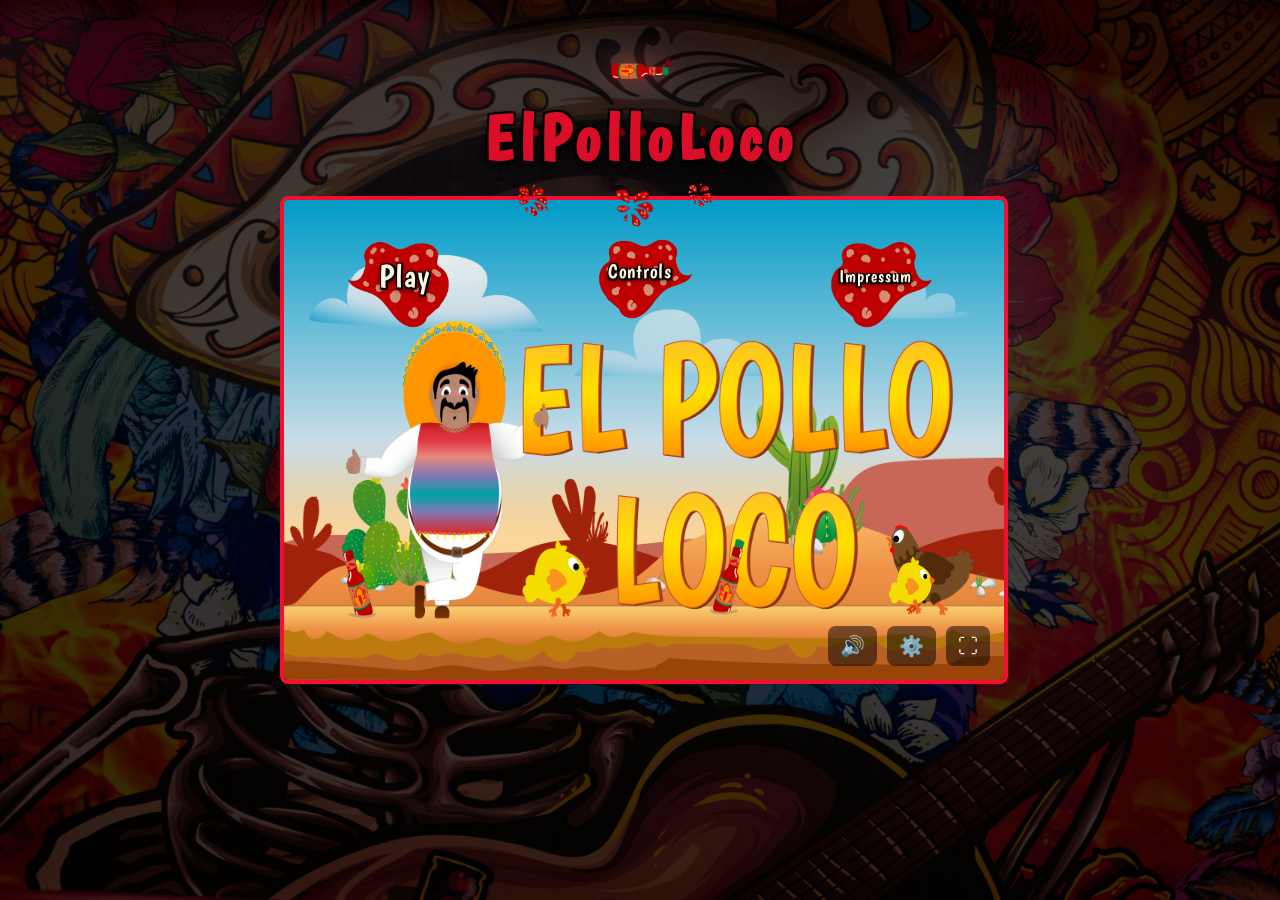
==== commit 25d543ef: "refactor: extract loading screen styles into css/loading.css" ====
--- a/index.html
+++ b/index.html
@@ -11,6 +11,7 @@
         <link rel="stylesheet" href="css/reset.css" />
         <link rel="stylesheet" href="css/fonts.css" />
         <link rel="stylesheet" href="css/style.css" />
+        <link rel="stylesheet" href="css/loading.css" />
         <link rel="stylesheet" href="css/mobile.css" />
         <script type="module" src="js/game.js" defer></script>
     </head>
@@ -172,8 +173,6 @@
                         <button id="btn-throw" aria-label="Werfen">🍶</button>
                     </div>
                 </div>
-
-                
             </div>
         </div>
         <div id="rotate-screen">
--- a/css/style.css
+++ b/css/style.css
@@ -23,116 +23,6 @@
 canvas {
     border: 4px solid #f30f31;
     border-radius: 8px;
-}
-/* #endregion */
-
-/* #region Loading Screen */
-#loading-screen {
-    position: fixed;
-    inset: 0;
-    z-index: 9999;
-    background-color: #0a0a0a;
-    display: flex;
-    justify-content: center;
-    align-items: center;
-}
-
-.loading-inner {
-    display: flex;
-    flex-direction: column;
-    align-items: center;
-    gap: 14px;
-}
-
-.loading-bottle-wrap {
-    position: relative;
-    width: 120px;
-    height: 120px;
-    display: flex;
-    justify-content: center;
-    align-items: center;
-}
-
-.loading-bottle {
-    width: 90px;
-    height: auto;
-    animation: spin 1.2s linear infinite;
-    filter: drop-shadow(0 0 16px rgba(243, 15, 49, 0.6));
-    position: relative;
-    z-index: 2;
-}
-
-.loading-splash-ring {
-    position: absolute;
-    inset: 0;
-    border-radius: 50%;
-    border: 2px solid rgba(243, 15, 49, 0.4);
-    animation: ring-pulse 1.2s ease-out infinite;
-}
-
-.loading-title {
-    font-family: "Boogaloo", sans-serif;
-    font-size: 2.4rem;
-    color: #e80f2c;
-    letter-spacing: 4px;
-    margin: 0;
-    text-shadow:
-        -2px -2px 0 #000,
-        2px -2px 0 #000,
-        -2px 2px 0 #000,
-        2px 2px 0 #000;
-}
-
-.loading-sub {
-    font-family: "Boogaloo", sans-serif;
-    font-size: 1rem;
-    color: rgba(255, 245, 224, 0.6);
-    letter-spacing: 3px;
-    margin: 0;
-}
-
-.loading-bar-wrap {
-    width: 220px;
-    height: 6px;
-    background: rgba(255, 255, 255, 0.1);
-    border-radius: 999px;
-    overflow: hidden;
-}
-
-.loading-bar {
-    height: 100%;
-    width: 0%;
-    background: linear-gradient(90deg, #e80f2c, #ff6b35);
-    border-radius: 999px;
-    transition: width 0.1s ease;
-}
-
-.loading-percent {
-    font-family: "Boogaloo", sans-serif;
-    font-size: 0.85rem;
-    color: rgba(255, 245, 224, 0.4);
-    margin: 0;
-    letter-spacing: 1px;
-}
-
-@keyframes spin {
-    from {
-        transform: rotate(0deg);
-    }
-    to {
-        transform: rotate(360deg);
-    }
-}
-
-@keyframes ring-pulse {
-    0% {
-        transform: scale(0.8);
-        opacity: 0.8;
-    }
-    100% {
-        transform: scale(1.6);
-        opacity: 0;
-    }
 }
 /* #endregion */
 
--- a/css/loading.css
+++ b/css/loading.css
@@ -0,0 +1,99 @@
+/* #region Loading Screen */
+#loading-screen {
+    position: fixed;
+    inset: 0;
+    z-index: 9999;
+    background-color: #0a0a0a;
+    display: flex;
+    justify-content: center;
+    align-items: center;
+}
+
+.loading-inner {
+    display: flex;
+    flex-direction: column;
+    align-items: center;
+    gap: 14px;
+}
+
+.loading-bottle-wrap {
+    position: relative;
+    width: 120px;
+    height: 120px;
+    display: flex;
+    justify-content: center;
+    align-items: center;
+}
+
+.loading-bottle {
+    width: 90px;
+    height: auto;
+    animation: spin 1.2s linear infinite;
+    filter: drop-shadow(0 0 16px rgba(243, 15, 49, 0.6));
+    position: relative;
+    z-index: 2;
+}
+
+.loading-splash-ring {
+    position: absolute;
+    inset: 0;
+    border-radius: 50%;
+    border: 2px solid rgba(243, 15, 49, 0.4);
+    animation: ring-pulse 1.2s ease-out infinite;
+}
+
+.loading-title {
+    font-family: "Boogaloo", sans-serif;
+    font-size: 2.4rem;
+    color: #e80f2c;
+    letter-spacing: 4px;
+    margin: 0;
+    text-shadow:
+        -2px -2px 0 #000,
+        2px -2px 0 #000,
+        -2px 2px 0 #000,
+        2px 2px 0 #000;
+}
+
+.loading-sub {
+    font-family: "Boogaloo", sans-serif;
+    font-size: 1rem;
+    color: rgba(255, 245, 224, 0.6);
+    letter-spacing: 3px;
+    margin: 0;
+}
+
+.loading-bar-wrap {
+    width: 220px;
+    height: 6px;
+    background: rgba(255, 255, 255, 0.1);
+    border-radius: 999px;
+    overflow: hidden;
+}
+
+.loading-bar {
+    height: 100%;
+    width: 0%;
+    background: linear-gradient(90deg, #e80f2c, #ff6b35);
+    border-radius: 999px;
+    transition: width 0.1s ease;
+}
+
+.loading-percent {
+    font-family: "Boogaloo", sans-serif;
+    font-size: 0.85rem;
+    color: rgba(255, 245, 224, 0.4);
+    margin: 0;
+    letter-spacing: 1px;
+}
+
+@keyframes spin {
+    from { transform: rotate(0deg); }
+    to   { transform: rotate(360deg); }
+}
+
+@keyframes ring-pulse {
+    0%   { transform: scale(0.8); opacity: 0.8; }
+    100% { transform: scale(1.6); opacity: 0; }
+}
+/* #endregion */
